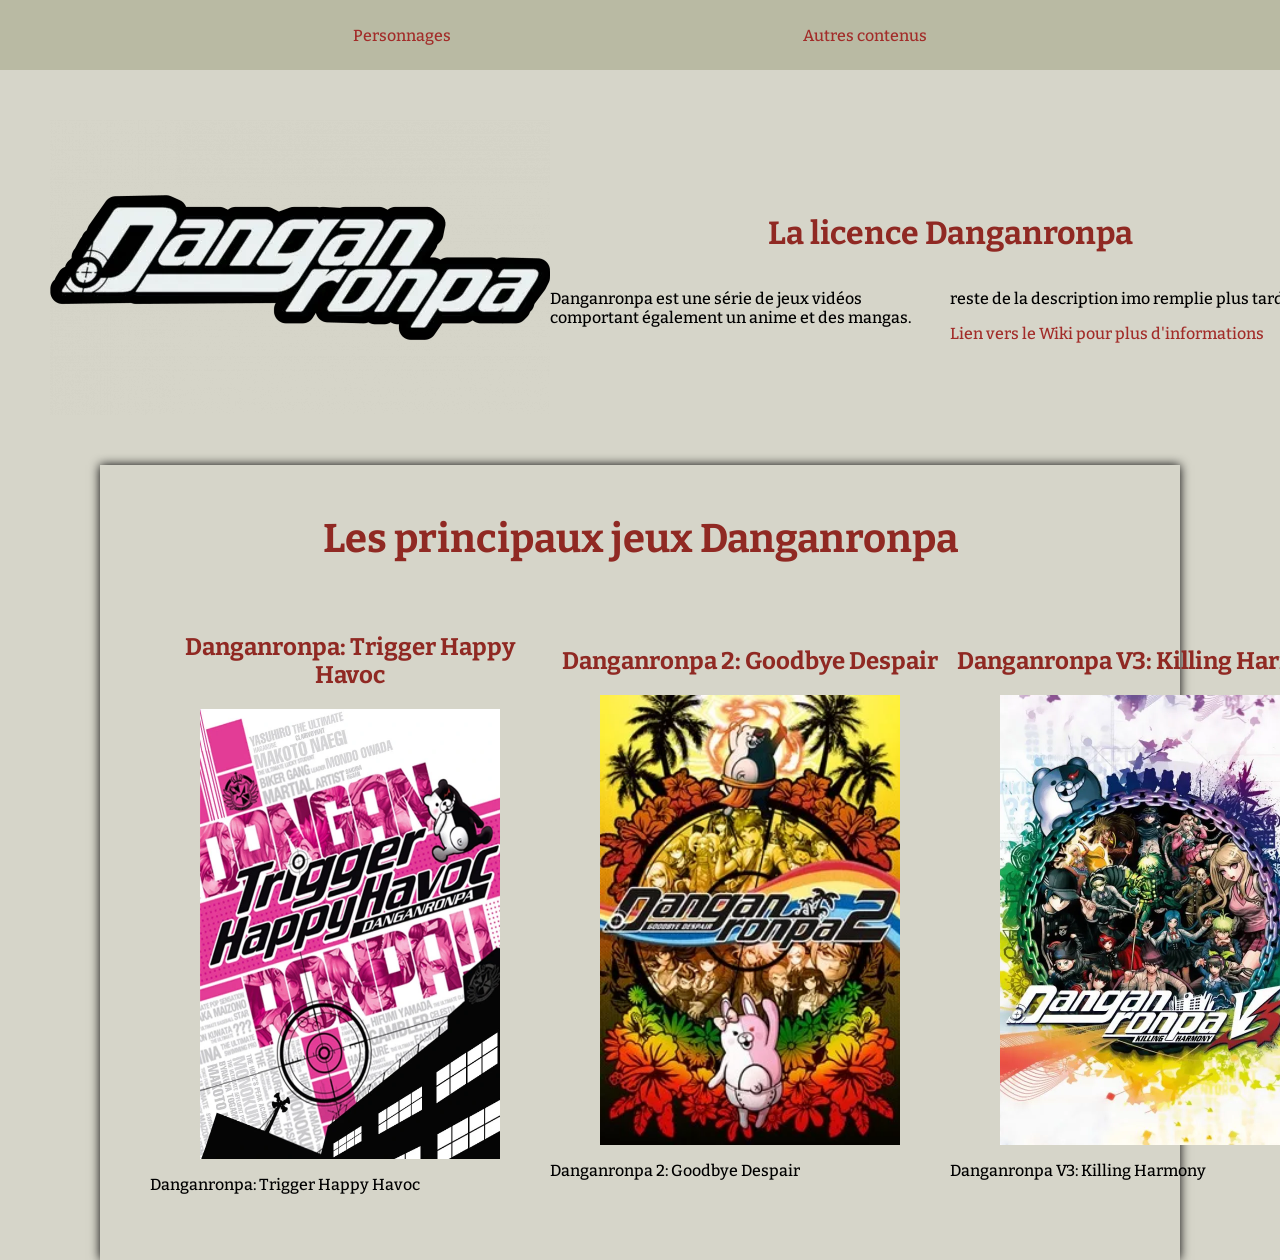
==== index.html @ 839a7cd9 "First commit" ====
<!DOCTYPE html>
<html lang="fr">

<head>
    <meta charset="UTF-8">
    <meta name="viewport" content="width=device-width, initial-scale=1.0">
    <link rel="stylesheet" href="style.css">

    <link rel="preconnect" href="https://fonts.googleapis.com">
    <link rel="preconnect" href="https://fonts.gstatic.com" crossorigin>
    <link href="https://fonts.googleapis.com/css2?family=Bitter:ital,wght@0,100..900;1,100..900&family=Bodoni+Moda:ital,opsz,wght@0,6..96,400..900;1,6..96,400..900&display=swap" rel="stylesheet">


    <title>Danganronpa</title>
</head>

<body class="bitter-normal">

    <div class="navbar">
        <a href="personnages.html">Personnages</a>
        <a href="restes.html">Autres contenus</a>
    </div>

    <div class="section_intro">
        <img src="images/logo_danganronpa.webp" alt="Logo Danganronpa">
        <div class="section_intro_text">
            <h1>La licence Danganronpa</h1>
            <div class="section_intro_text_description">
                <p>Danganronpa est une série de jeux vidéos comportant également un anime et des mangas.</p>
                <div>
                    <p>
                        reste de la description imo remplie plus tard stp
                    </p>
                    <a href="https://danganronpa.fandom.com/fr/wiki/D%C3%A9couvrir_Danganronpa">Lien vers le Wiki pour
                        plus d'informations</a>
                </div>
            </div>
        </div>
    </div>

    <div class="section_jeux">
        <h2 id="titre_section_jeux">Les principaux jeux Danganronpa</h2>
            <div class="section_jeux_liste">
                <div class="section_jeux_carte">
                <h2>Danganronpa: Trigger Happy Havoc</h2>
                <img src="images/danganronpa1.webp" alt="Danganronpa 1" class="img_jeux">
                <p>Danganronpa: Trigger Happy Havoc</p>
            </div>
            <div class="section_jeux_carte">
                <h2>Danganronpa 2: Goodbye Despair</h2>
                <img src="images/danganronpa2.webp" alt="Danganronpa 2" class="img_jeux">
                <p>Danganronpa 2: Goodbye Despair</p>
            </div>
            <div class="section_jeux_carte">
                <h2>Danganronpa V3: Killing Harmony</h2>
                <img src="images/danganronpa3.webp" alt="Danganronpa V3" class="img_jeux">
                <p>Danganronpa V3: Killing Harmony</p>
            </div>
        </div>

    </div>

</body>

</html>
---- style.css ----
.bitter-normal {
  font-family: "Bitter", serif;
  font-optical-sizing: auto;
  font-weight: 500;
  font-style: normal;
}

.bodoni-moda-normal {
  font-family: "Bodoni Moda", serif;
  font-optical-sizing: auto;
  font-weight: 700;
  font-style: normal;
}


body {
    margin: 0;
    background-color: #d6d5c9;
}

.navbar {
    display: flex;
    justify-content: space-evenly;
    align-items: center;
    background-color: #b9baa3;
    height: 70px;
}

a {
    text-decoration: none;
    color: #a22c29;
}

a:hover {
    color: #902923;
    font-size: large;
}

.section_intro {
    padding: 50px;
    display: flex;
    justify-content: space-evenly;
    align-items: center;
}

.section_intro_text {
    display: flex;
    flex-direction: column;
}

.section_intro_text_description {
    display: flex;
    flex-direction: row;
}

.section_jeux {
    padding: 50px;
    margin: 0px 100px;
    box-shadow: 0px 0px 10px 0px #000000;
}

.section_jeux_liste {
    display: flex;
    justify-content: space-evenly;
    align-items: center;
    
}

.section_jeux_carte {
    display: flex;
    flex-direction: column;
    align-items: center;
}

#titre_section_jeux {
    margin-top: 0px;
    margin-bottom: 50px;
    font-size: 40px;
}

.img_jeux {
    width: 300px;
    height: 450px;
}

h2, h1 {
    color: #902923;
    text-align: center;
}

p {
    width: 400px;
}
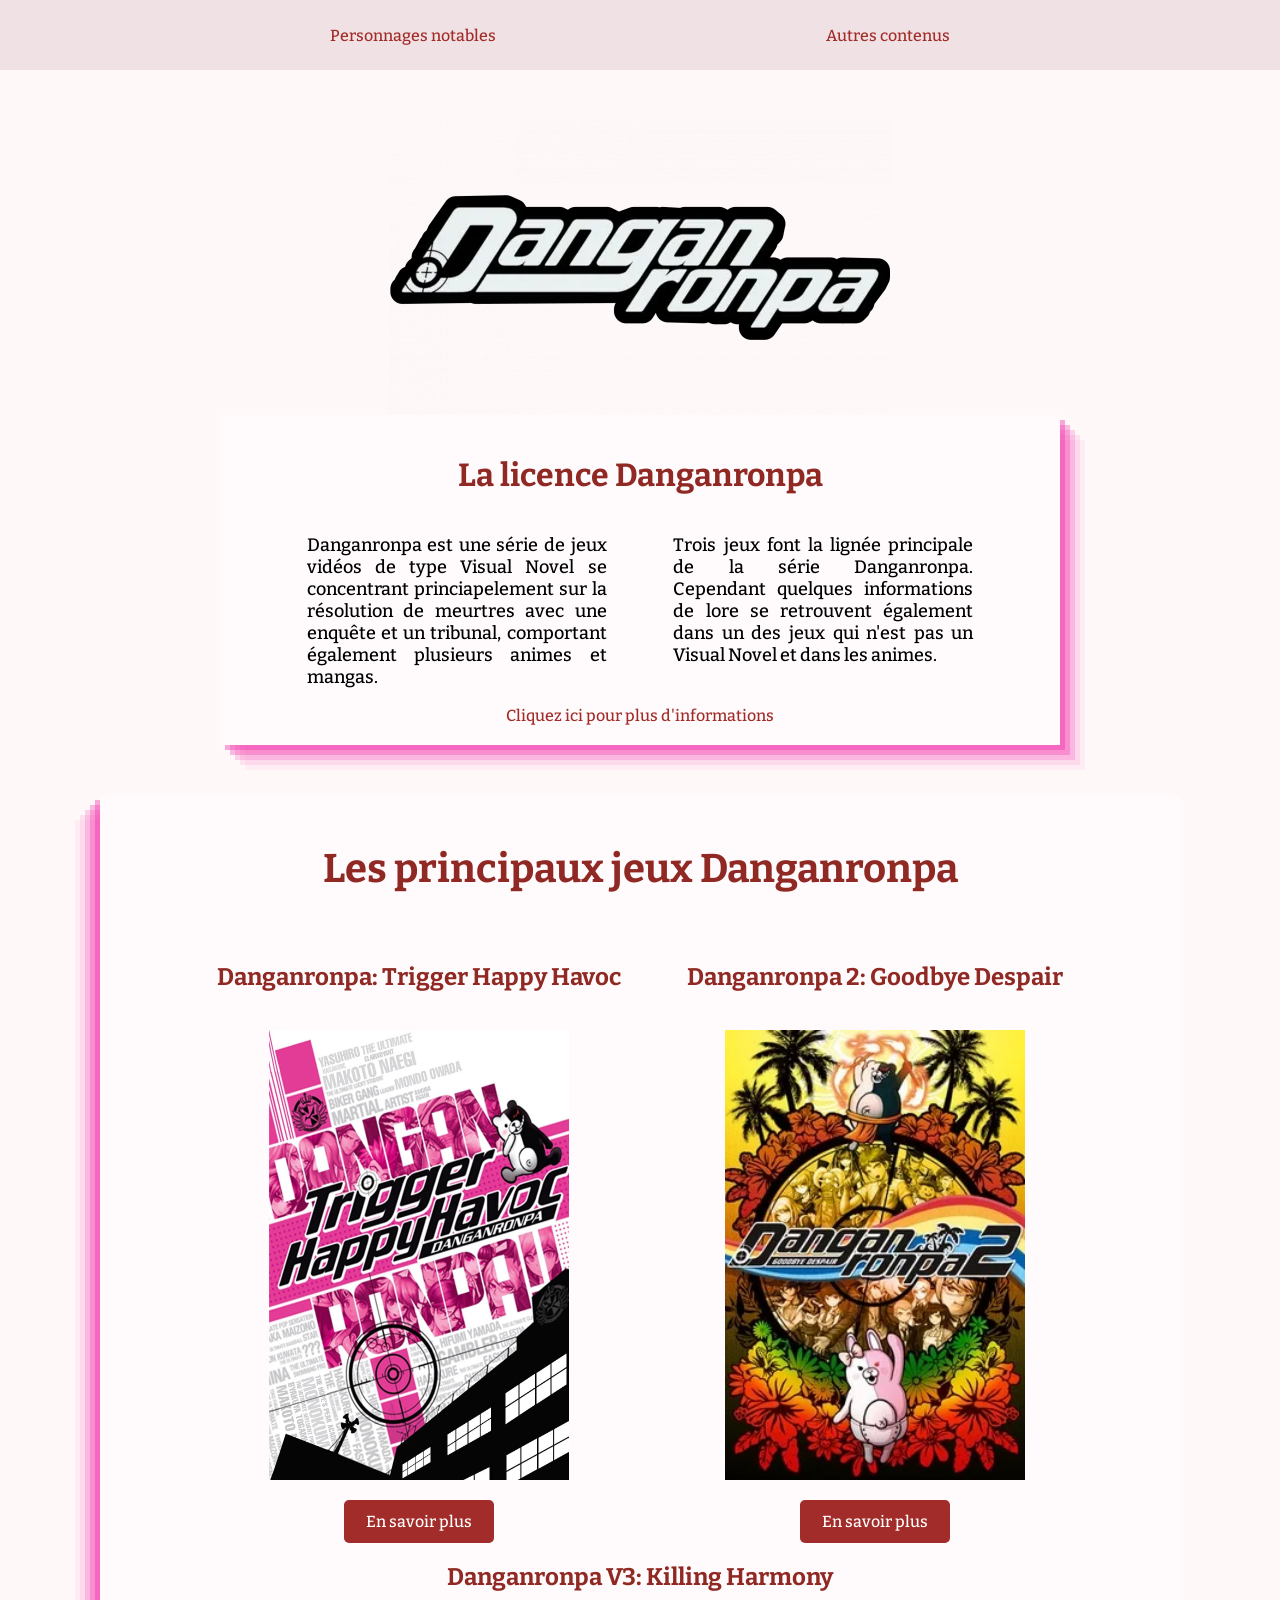
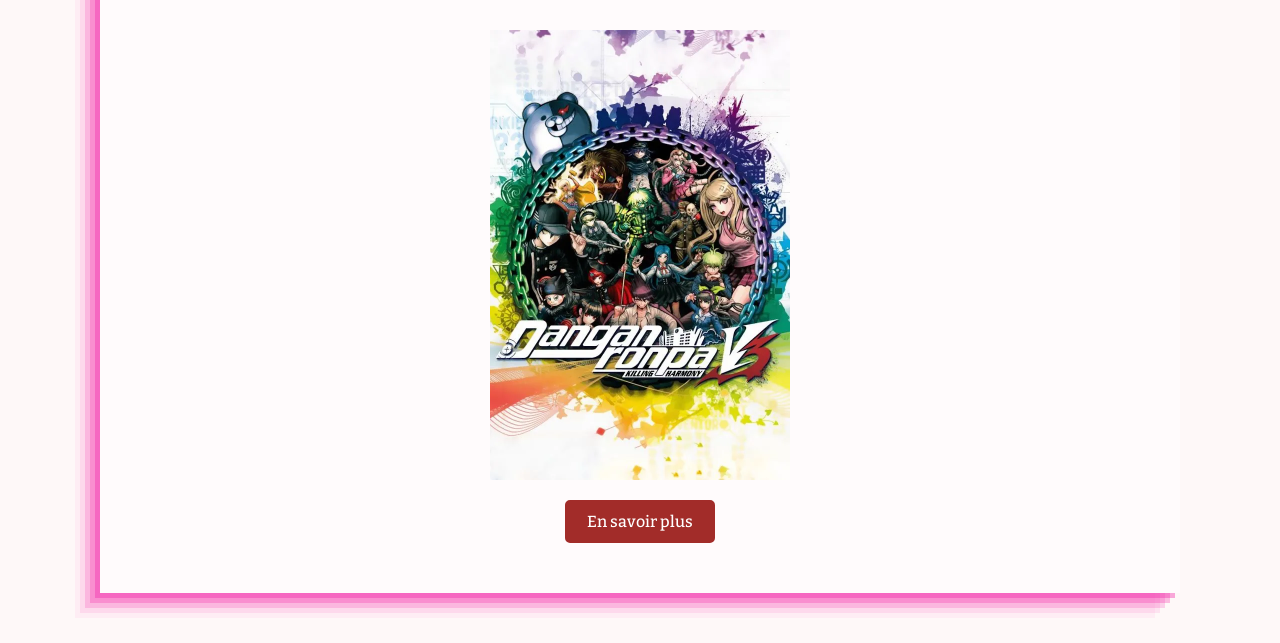
==== commit 48ca24c1: "Added the second page" ====
--- a/index.html
+++ b/index.html
@@ -1,65 +1,99 @@
 <!DOCTYPE html>
 <html lang="fr">
+  <head>
+    <meta charset="UTF-8" />
+    <meta name="viewport" content="width=device-width, initial-scale=1.0" />
+    <link rel="stylesheet" href="style.css" />
 
-<head>
-    <meta charset="UTF-8">
-    <meta name="viewport" content="width=device-width, initial-scale=1.0">
-    <link rel="stylesheet" href="style.css">
-
-    <link rel="preconnect" href="https://fonts.googleapis.com">
-    <link rel="preconnect" href="https://fonts.gstatic.com" crossorigin>
-    <link href="https://fonts.googleapis.com/css2?family=Bitter:ital,wght@0,100..900;1,100..900&family=Bodoni+Moda:ital,opsz,wght@0,6..96,400..900;1,6..96,400..900&display=swap" rel="stylesheet">
-
+    <link rel="preconnect" href="https://fonts.googleapis.com" />
+    <link rel="preconnect" href="https://fonts.gstatic.com" crossorigin />
+    <link
+      href="https://fonts.googleapis.com/css2?family=Bitter:ital,wght@0,100..900;1,100..900&family=Bodoni+Moda:ital,opsz,wght@0,6..96,400..900;1,6..96,400..900&display=swap"
+      rel="stylesheet"
+    />
 
     <title>Danganronpa</title>
-</head>
+  </head>
 
-<body class="bitter-normal">
-
+  <body class="bitter-normal">
     <div class="navbar">
-        <a href="personnages.html">Personnages</a>
-        <a href="restes.html">Autres contenus</a>
+      <a href="personnages.html">Personnages notables</a>
+      <a href="restes.html">Autres contenus</a>
     </div>
 
     <div class="section_intro">
-        <img src="images/logo_danganronpa.webp" alt="Logo Danganronpa">
-        <div class="section_intro_text">
-            <h1>La licence Danganronpa</h1>
-            <div class="section_intro_text_description">
-                <p>Danganronpa est une série de jeux vidéos comportant également un anime et des mangas.</p>
-                <div>
-                    <p>
-                        reste de la description imo remplie plus tard stp
-                    </p>
-                    <a href="https://danganronpa.fandom.com/fr/wiki/D%C3%A9couvrir_Danganronpa">Lien vers le Wiki pour
-                        plus d'informations</a>
-                </div>
-            </div>
+      <img src="images/logo_danganronpa.webp" alt="Logo Danganronpa" />
+      <div class="section_intro_text">
+        <h1>La licence Danganronpa</h1>
+        <div class="section_intro_text_description">
+          <p>
+            Danganronpa est une série de jeux vidéos de type Visual Novel se
+            concentrant princiapelement sur la résolution de meurtres avec une
+            enquête et un tribunal, comportant également plusieurs animes et
+            mangas.
+          </p>
+          <div>
+            <p>
+              Trois jeux font la lignée principale de la série Danganronpa.
+              Cependant quelques informations de lore se retrouvent également
+              dans un des jeux qui n'est pas un Visual Novel et dans les animes.
+            </p>
+          </div>
         </div>
+        <a
+          href="https://danganronpa.fandom.com/fr/wiki/D%C3%A9couvrir_Danganronpa"
+          target="_blank"
+          >Cliquez ici pour plus d'informations</a
+        >
+      </div>
     </div>
 
     <div class="section_jeux">
-        <h2 id="titre_section_jeux">Les principaux jeux Danganronpa</h2>
-            <div class="section_jeux_liste">
-                <div class="section_jeux_carte">
-                <h2>Danganronpa: Trigger Happy Havoc</h2>
-                <img src="images/danganronpa1.webp" alt="Danganronpa 1" class="img_jeux">
-                <p>Danganronpa: Trigger Happy Havoc</p>
-            </div>
-            <div class="section_jeux_carte">
-                <h2>Danganronpa 2: Goodbye Despair</h2>
-                <img src="images/danganronpa2.webp" alt="Danganronpa 2" class="img_jeux">
-                <p>Danganronpa 2: Goodbye Despair</p>
-            </div>
-            <div class="section_jeux_carte">
-                <h2>Danganronpa V3: Killing Harmony</h2>
-                <img src="images/danganronpa3.webp" alt="Danganronpa V3" class="img_jeux">
-                <p>Danganronpa V3: Killing Harmony</p>
-            </div>
+      <h2 id="titre_section_jeux">Les principaux jeux Danganronpa</h2>
+      <div class="section_jeux_liste">
+        <div class="section_jeux_carte">
+          <h2>Danganronpa: Trigger Happy Havoc</h2>
+          <br>
+          <img
+            src="images/danganronpa1.webp"
+            alt="Danganronpa 1"
+            class="img_jeux"
+          />
+          <a
+            href=""
+            class="btn"
+            >En savoir plus</a
+          >
         </div>
-
+        <div class="section_jeux_carte">
+          <h2>Danganronpa 2: Goodbye Despair</h2>
+          <br>
+          <img
+            src="images/danganronpa2.webp"
+            alt="Danganronpa 2"
+            class="img_jeux"
+          />
+          <a
+            href=""
+            class="btn"
+            >En savoir plus</a
+          >
+        </div>
+        <div class="section_jeux_carte">
+          <h2>Danganronpa V3: Killing Harmony</h2>
+          <br>
+          <img
+            src="images/danganronpa3.webp"
+            alt="Danganronpa V3"
+            class="img_jeux"
+          />
+          <a
+            href=""
+            class="btn"
+            >En savoir plus</a
+          >
+        </div>
+      </div>
     </div>
-
-</body>
-
-</html>+  </body>
+</html>
--- a/style.css
+++ b/style.css
@@ -1,3 +1,5 @@
+/* ---------- Font Styles ---------- */
+
 .bitter-normal {
   font-family: "Bitter", serif;
   font-optical-sizing: auto;
@@ -12,18 +14,11 @@
   font-style: normal;
 }
 
+/* ---------- Style par balises ---------- */
 
 body {
     margin: 0;
-    background-color: #d6d5c9;
-}
-
-.navbar {
-    display: flex;
-    justify-content: space-evenly;
-    align-items: center;
-    background-color: #b9baa3;
-    height: 70px;
+    background-color: #fef8f8;
 }
 
 a {
@@ -32,41 +27,74 @@
 }
 
 a:hover {
+    color: #e32319;
+}
+
+h2, h1 {
     color: #902923;
+    text-align: center;
+}
+
+p {
+    width: 300px;
     font-size: large;
 }
+
+/* ---------- Style par classes ---------- */ 
+.navbar {
+    display: flex;
+    justify-content: space-evenly;
+    align-items: center;
+    background-color: #f0e2e4;
+    height: 70px;
+}
+
+/* Section Intro */ 
 
 .section_intro {
     padding: 50px;
     display: flex;
     justify-content: space-evenly;
     align-items: center;
+    flex-wrap: wrap;
 }
 
 .section_intro_text {
     display: flex;
     flex-direction: column;
+    align-items: center;
+    width: 800px;
+    box-shadow: rgba(240, 46, 170, 0.4) 5px 5px, rgba(240, 46, 170, 0.3) 10px 10px, rgba(240, 46, 170, 0.2) 15px 15px, rgba(240, 46, 170, 0.1) 20px 20px, rgba(240, 46, 170, 0.05) 25px 25px;
+    padding: 20px;
+    background-color: #fffbfc;
+    text-align: justify;
 }
 
 .section_intro_text_description {
     display: flex;
     flex-direction: row;
+    justify-content: space-evenly;
+    flex-wrap: wrap;
+    width: 100%;
 }
 
-.section_jeux {
+/* Section Jeux Et Personnages */ 
+
+.section_jeux, .boite_perso {
     padding: 50px;
-    margin: 0px 100px;
-    box-shadow: 0px 0px 10px 0px #000000;
+    margin: 0px 100px 50px 100px;
+    background-color: #fffbfc;
+    box-shadow: rgba(240, 46, 170, 0.4) -5px 5px, rgba(240, 46, 170, 0.3) -10px 10px, rgba(240, 46, 170, 0.2) -15px 15px, rgba(240, 46, 170, 0.1) -20px 20px, rgba(240, 46, 170, 0.05) -25px 25px;
 }
 
-.section_jeux_liste {
+.section_jeux_liste, .liste_perso {
     display: flex;
     justify-content: space-evenly;
     align-items: center;
-    
+    flex-wrap: wrap;
 }
 
-.section_jeux_carte {
+.section_jeux_carte, .carte {
     display: flex;
     flex-direction: column;
     align-items: center;
@@ -78,16 +106,62 @@
     font-size: 40px;
 }
 
+
+
 .img_jeux {
     width: 300px;
     height: 450px;
 }
 
-h2, h1 {
-    color: #902923;
+.img_jeux:hover {
+animation: shadow-pop-br 0.5s ease-out forwards;
+}
+
+.img_perso {
+
+}
+
+.btn {
+    display: inline-block;
+    padding: 10px 20px;
+    margin-top: 20px;
+    background-color: #a22c29;
+    color: #fff;
+    border-radius: 5px;
+    border: 2px solid #a22c29;
+}
+
+.btn:hover {
+    background-color: #fff;
+    border: 2px solid #a22c29;
+}
+
+/* page personnages */
+
+#spoiler {
+    background-color: #ffebee;
+    border: 2px solid #a22c29;
+    padding: 50px;
+    margin: 50px auto;
+    width: fit-content;
+    font-size: 30px;
     text-align: center;
 }
 
-p {
-    width: 400px;
-}+.description_perso {
+    width: 700px;
+    margin: 50px auto;
+    text-align: justify;
+}
+
+
+@keyframes shadow-pop-br {
+  0% {
+    box-shadow: 0 0 #3e3e3e, 0 0 #3e3e3e, 0 0 #3e3e3e, 0 0 #3e3e3e, 0 0 #3e3e3e, 0 0 #3e3e3e, 0 0 #3e3e3e, 0 0 #3e3e3e;
+    transform: translateX(0) translateY(0);
+  }
+  100% {
+    box-shadow: 1px 1px #3e3e3e, 2px 2px #3e3e3e, 3px 3px #3e3e3e, 4px 4px #3e3e3e, 5px 5px #3e3e3e, 6px 6px #3e3e3e, 7px 7px #3e3e3e, 8px 8px #3e3e3e;
+    transform: translateX(-8px) translateY(-8px);
+  }
+}
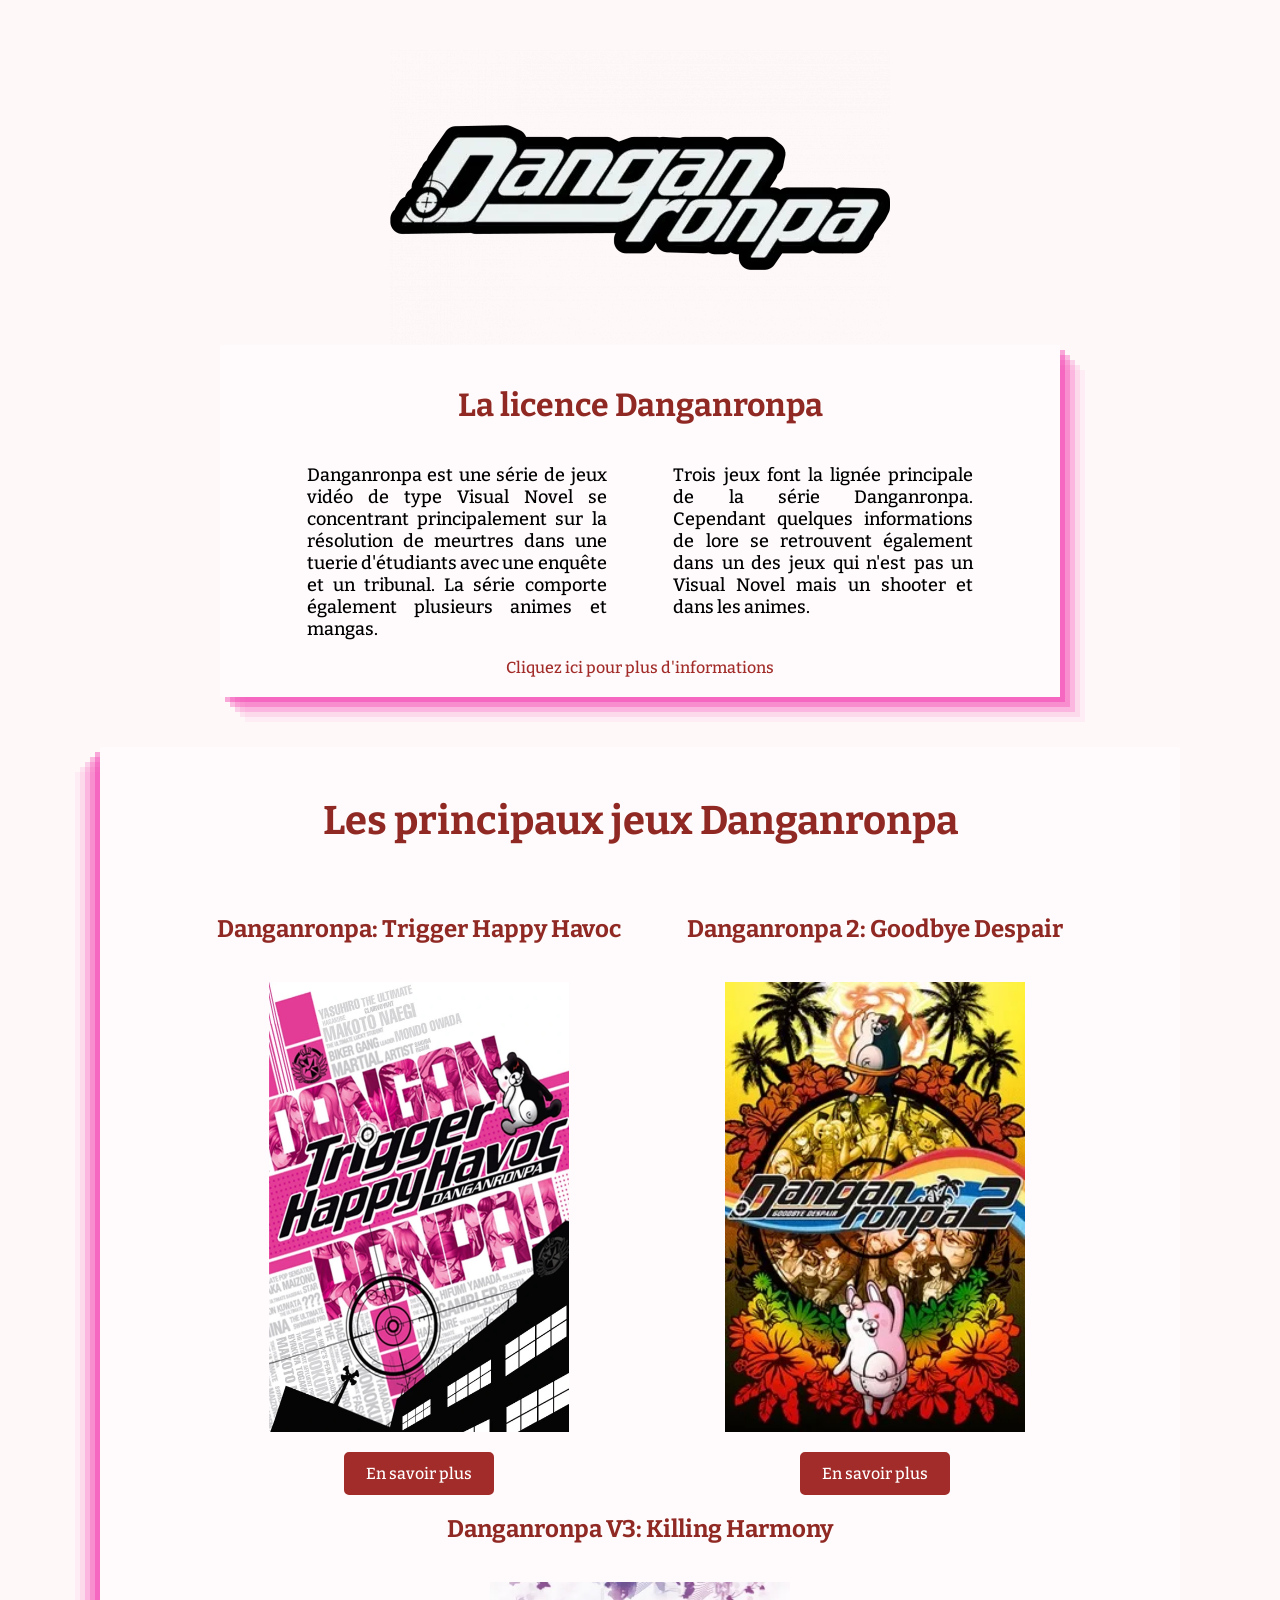
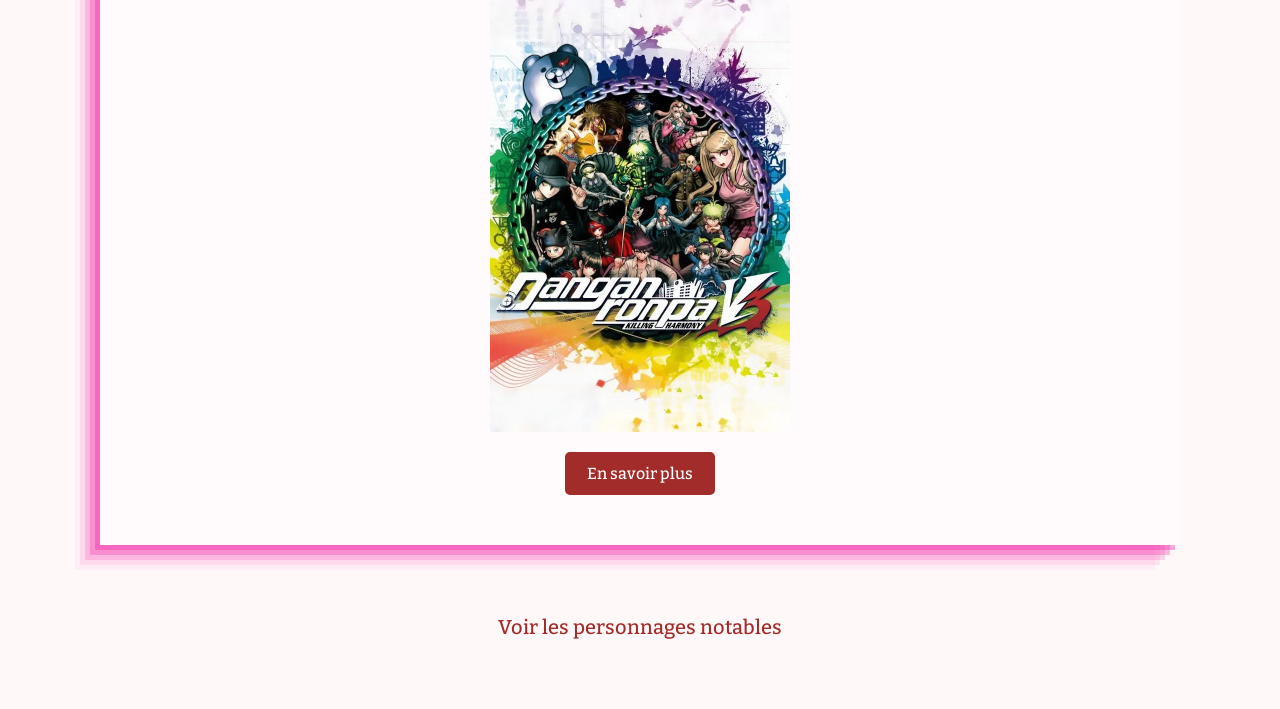
==== commit 4de4471b: "Last Touch up, ready to deploy" ====
--- a/index.html
+++ b/index.html
@@ -16,10 +16,7 @@
   </head>
 
   <body class="bitter-normal">
-    <div class="navbar">
-      <a href="personnages.html">Personnages notables</a>
-      <a href="restes.html">Autres contenus</a>
-    </div>
+    
 
     <div class="section_intro">
       <img src="images/logo_danganronpa.webp" alt="Logo Danganronpa" />
@@ -27,16 +24,17 @@
         <h1>La licence Danganronpa</h1>
         <div class="section_intro_text_description">
           <p>
-            Danganronpa est une série de jeux vidéos de type Visual Novel se
-            concentrant princiapelement sur la résolution de meurtres avec une
-            enquête et un tribunal, comportant également plusieurs animes et
+            Danganronpa est une série de jeux vidéo de type Visual Novel se
+            concentrant principalement sur la résolution de meurtres dans une 
+            tuerie d'étudiants avec une
+            enquête et un tribunal. La série comporte également plusieurs animes et
             mangas.
           </p>
           <div>
             <p>
               Trois jeux font la lignée principale de la série Danganronpa.
               Cependant quelques informations de lore se retrouvent également
-              dans un des jeux qui n'est pas un Visual Novel et dans les animes.
+              dans un des jeux qui n'est pas un Visual Novel mais un shooter et dans les animes.
             </p>
           </div>
         </div>
@@ -60,8 +58,9 @@
             class="img_jeux"
           />
           <a
-            href=""
+            href="https://danganronpa.fandom.com/fr/wiki/Danganronpa:_Trigger_Happy_Havoc"
             class="btn"
+            target="_blank"
             >En savoir plus</a
           >
         </div>
@@ -74,8 +73,9 @@
             class="img_jeux"
           />
           <a
-            href=""
+            href="https://danganronpa.fandom.com/fr/wiki/Danganronpa_2:_Goodbye_Despair"
             class="btn"
+            target="_blank"
             >En savoir plus</a
           >
         </div>
@@ -88,12 +88,17 @@
             class="img_jeux"
           />
           <a
-            href=""
+            href="https://danganronpa.fandom.com/fr/wiki/Danganronpa_V3:_Killing_Harmony"
             class="btn"
+            target="_blank"
             >En savoir plus</a
           >
         </div>
       </div>
     </div>
+
+    <div class="liens_perso">
+      <a href="personnages.html">Voir les personnages notables</a>
+    </div>
   </body>
 </html>
--- a/style.css
+++ b/style.css
@@ -41,12 +41,19 @@
 }
 
 /* ---------- Style par classes ---------- */ 
-.navbar {
-    display: flex;
-    justify-content: space-evenly;
-    align-items: center;
-    background-color: #f0e2e4;
-    height: 70px;
+
+.liens_acceuil {
+    padding: 20px;
+    text-align: center;
+    font-size: 20px;
+    margin-top: 40px;
+}
+
+.liens_perso {
+    padding: 20px;
+    text-align: center;
+    font-size: 20px;
+    margin-bottom: 50px;
 }
 
 /* Section Intro */ 
@@ -106,8 +113,6 @@
     font-size: 40px;
 }
 
-
-
 .img_jeux {
     width: 300px;
     height: 450px;
@@ -115,10 +120,6 @@
 
 .img_jeux:hover {
 animation: shadow-pop-br 0.5s ease-out forwards;
-}
-
-.img_perso {
-
 }
 
 .btn {
@@ -149,9 +150,30 @@
 }
 
 .description_perso {
-    width: 700px;
+    text-align: justify;
+    max-width: 800px;
     margin: 50px auto;
+    padding: 20px;
+}
+
+.description_perso p {
+    margin: 0px;
+    width: 100%;
+}
+
+.carte > p {
     text-align: justify;
+}
+
+.img_perso {
+    width: 300px;
+    height: 300px;
+}
+
+.img_perso img {
+    width: 100%;
+    height: 100%;
+    object-fit: cover;
 }
 
 
